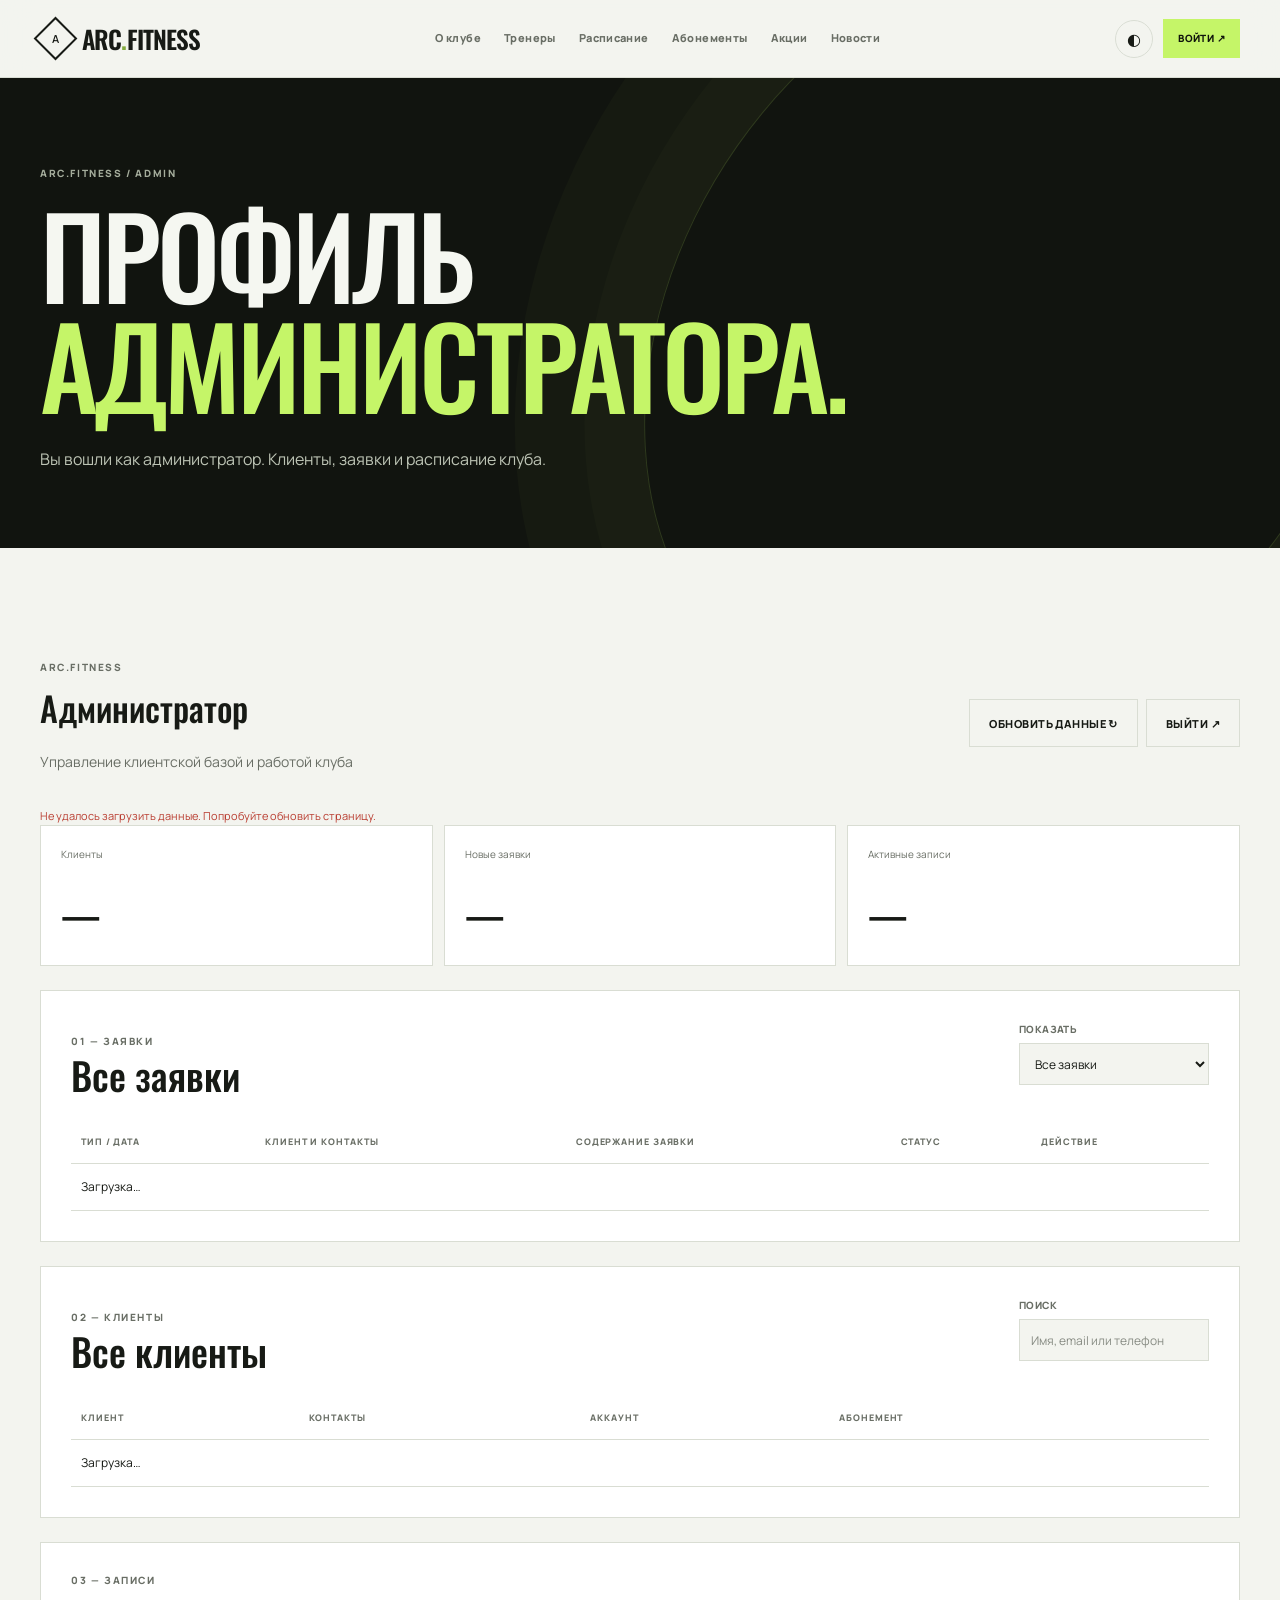
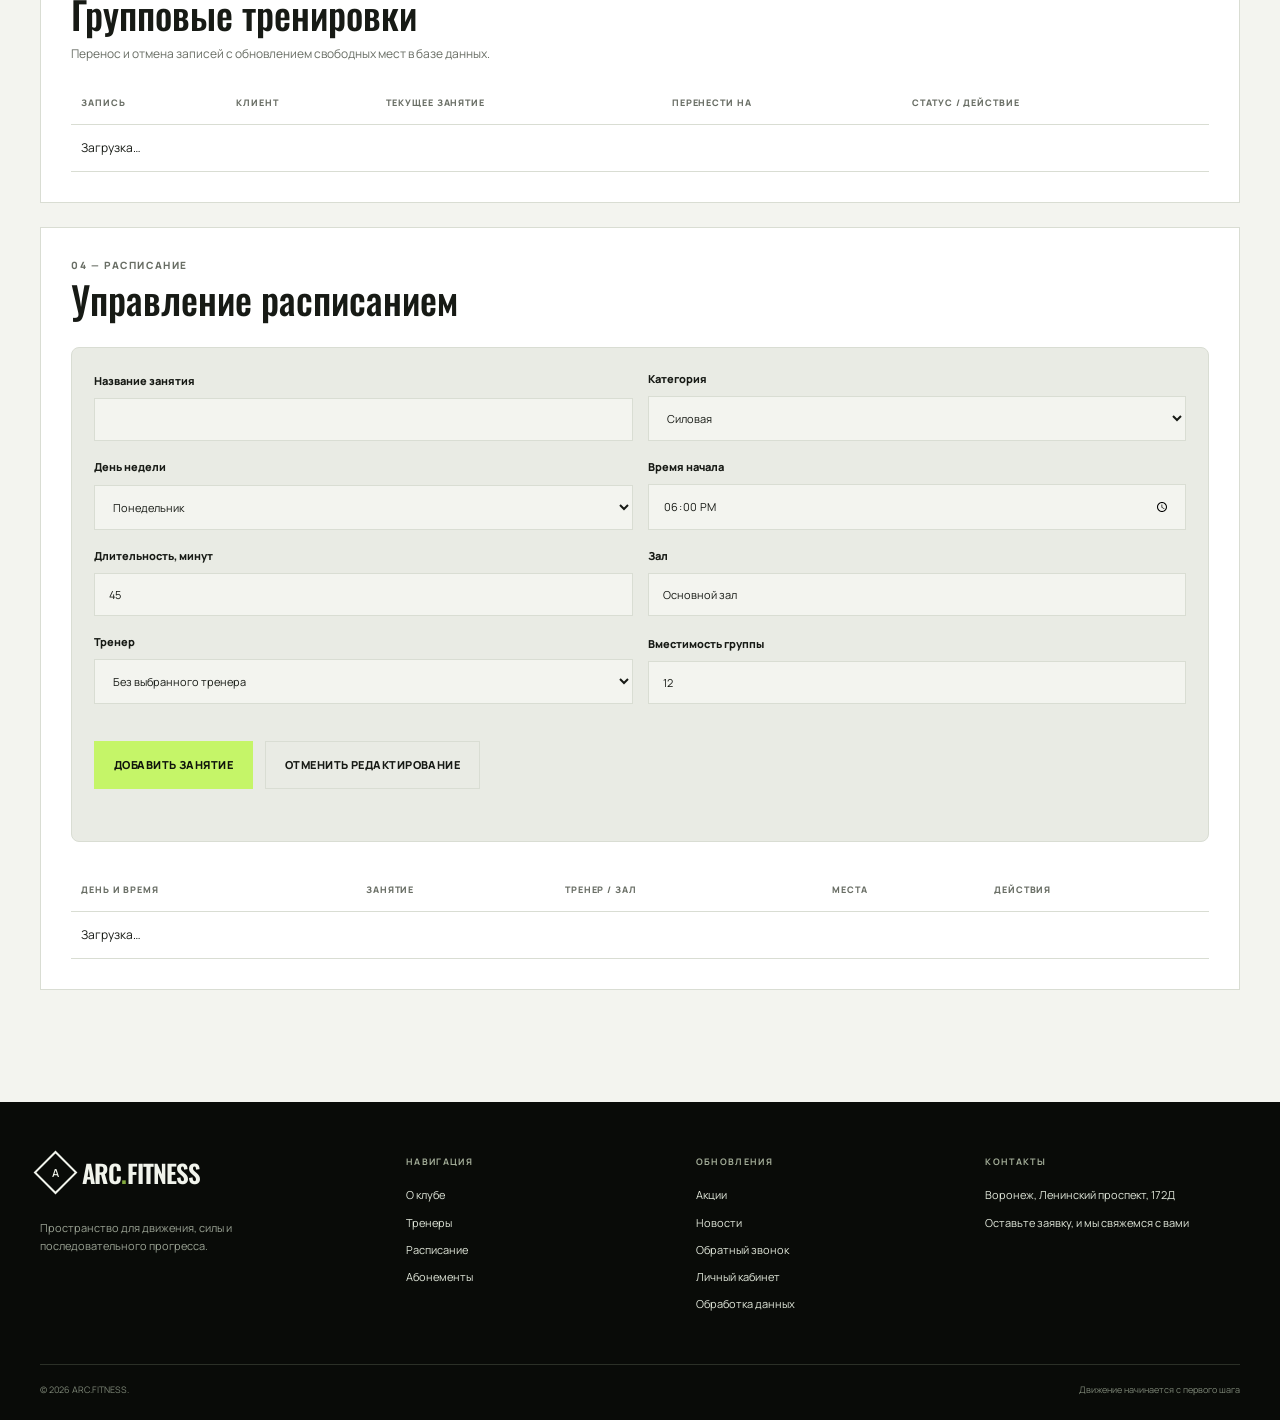
==== pages/admin.html @ 642c5c55 "Initial commit: ARC.FITNESS website with FastAPI and PostgreSQL" ====
<!doctype html>
<html lang="ru">
<head>
  <meta charset="utf-8"><meta name="viewport" content="width=device-width, initial-scale=1">
  <meta name="robots" content="noindex,nofollow">
  <title>Профиль администратора — ARC.FITNESS</title>
  <link href="https://fonts.googleapis.com/css2?family=Manrope:wght@400;500;600;700;800&family=Oswald:wght@400;500;600;700&display=swap" rel="stylesheet">
  <link rel="stylesheet" href="/static/css/style.css"><script src="/static/js/app.js" defer></script>
</head>
<body data-page="admin">
<div id="site-header"></div>
<main>
  <section class="page-hero page-hero-compact"><div class="container">
    <p class="eyebrow">ARC.FITNESS / ADMIN</p><h1 class="page-title">ПРОФИЛЬ<br><span>АДМИНИСТРАТОРА.</span></h1>
    <p class="page-lead">Вы вошли как администратор. Клиенты, заявки и расписание клуба.</p>
  </div></section>
  <section class="section section-pad"><div class="container admin-wrap">
    <div class="admin-toolbar"><div><p class="eyebrow">ARC.FITNESS</p><h2>Администратор</h2><p class="muted">Управление клиентской базой и работой клуба</p></div><div class="admin-toolbar-actions"><button class="button button-outline" data-admin-refresh type="button">Обновить данные ↻</button><button class="button button-outline" data-admin-logout type="button">Выйти ↗</button></div></div>
    <p class="form-status" data-admin-status aria-live="polite"></p>
    <div class="admin-stat-grid admin-stat-grid-three" data-admin-stats>
      <div class="admin-stat"><span>Клиенты</span><strong>—</strong></div><div class="admin-stat"><span>Новые заявки</span><strong>—</strong></div><div class="admin-stat"><span>Активные записи</span><strong>—</strong></div>
    </div>

    <section class="dashboard-panel admin-section" id="admin-requests"><div class="panel-heading"><div><p class="eyebrow">01 — ЗАЯВКИ</p><h2>Все заявки</h2></div>
      <label class="admin-inline-filter">Показать<select data-request-filter><option value="all">Все заявки</option><option value="new">Только новые</option><option value="callback">Обратный звонок</option><option value="membership">Абонементы</option><option value="booking">Записи на тренировки</option></select></label>
    </div>
    <div class="admin-table-wrap"><table class="admin-table admin-table-large"><thead><tr><th>Тип / дата</th><th>Клиент и контакты</th><th>Содержание заявки</th><th>Статус</th><th>Действие</th></tr></thead><tbody data-admin-requests><tr><td colspan="5">Загрузка…</td></tr></tbody></table></div>
    </section>

    <section class="dashboard-panel admin-section" id="admin-clients"><div class="panel-heading"><div><p class="eyebrow">02 — КЛИЕНТЫ</p><h2>Все клиенты</h2></div><label class="admin-inline-filter">Поиск<input data-client-search type="search" placeholder="Имя, email или телефон"></label></div>
      <div class="admin-table-wrap"><table class="admin-table admin-table-large"><thead><tr><th>Клиент</th><th>Контакты</th><th>Аккаунт</th><th>Абонемент</th><th></th></tr></thead><tbody data-admin-clients><tr><td colspan="5">Загрузка…</td></tr></tbody></table></div>
    </section>

    <section class="dashboard-panel admin-section" id="admin-bookings"><div class="panel-heading"><div><p class="eyebrow">03 — ЗАПИСИ</p><h2>Групповые тренировки</h2><p class="muted">Перенос и отмена записей с обновлением свободных мест в базе данных.</p></div></div>
      <div class="admin-table-wrap"><table class="admin-table admin-table-large"><thead><tr><th>Запись</th><th>Клиент</th><th>Текущее занятие</th><th>Перенести на</th><th>Статус / действие</th></tr></thead><tbody data-admin-bookings><tr><td colspan="5">Загрузка…</td></tr></tbody></table></div>
    </section>

    <section class="dashboard-panel admin-section" id="admin-schedule"><div class="panel-heading"><div><p class="eyebrow">04 — РАСПИСАНИЕ</p><h2>Управление расписанием</h2></div></div>
      <form class="admin-class-form" data-admin-class-form>
        <input type="hidden" name="class_id">
        <div class="admin-form-grid">
          <label>Название занятия<input name="title" required minlength="2" maxlength="120"></label>
          <label>Категория<select name="category" required><option value="Силовая">Силовая</option><option value="Функциональная">Функциональная</option><option value="Кардио">Кардио</option><option value="Растяжка">Растяжка</option></select></label>
          <label>День недели<select name="day_of_week" required><option value="0">Понедельник</option><option value="1">Вторник</option><option value="2">Среда</option><option value="3">Четверг</option><option value="4">Пятница</option><option value="5">Суббота</option><option value="6">Воскресенье</option></select></label>
          <label>Время начала<input name="starts_at" type="time" required value="18:00"></label>
          <label>Длительность, минут<input name="duration_minutes" type="number" min="10" max="240" value="45" required></label>
          <label>Зал<input name="room" required maxlength="80" value="Основной зал"></label>
          <label>Тренер<select name="trainer_id" data-class-trainer><option value="">Без выбранного тренера</option></select></label>
          <label>Вместимость группы<input name="capacity" type="number" min="1" max="300" value="12" required></label>
        </div>
        <div class="admin-form-actions"><button class="button button-lime" type="submit" data-class-submit>Добавить занятие</button><button class="button button-outline" type="button" data-class-cancel hidden>Отменить редактирование</button></div>
        <p class="form-status" data-class-form-status aria-live="polite"></p>
      </form>
      <div class="admin-table-wrap top-gap"><table class="admin-table admin-table-large"><thead><tr><th>День и время</th><th>Занятие</th><th>Тренер / зал</th><th>Места</th><th>Действия</th></tr></thead><tbody data-admin-classes><tr><td colspan="5">Загрузка…</td></tr></tbody></table></div>
    </section>
  </div></section>
</main>
<dialog class="client-dialog" data-client-dialog aria-labelledby="client-dialog-title"><div class="client-dialog-head"><div><p class="eyebrow">ARC.FITNESS / CLIENT</p><h2 id="client-dialog-title">Карточка клиента</h2></div><button class="icon-button" type="button" data-close-client aria-label="Закрыть">×</button></div><div data-client-detail class="client-dialog-content"><p>Загружаем информацию…</p></div></dialog>
<div id="site-footer"></div>
</body>
</html>
---- static/css/style.css ----
:root {
  --bg: #f3f4ef;
  --surface: #ffffff;
  --surface-2: #e9ebe4;
  --ink: #171a15;
  --muted: #696e65;
  --line: #d9ddd3;
  --lime: #c5f568;
  --lime-ink: #10140c;
  --dark: #11140f;
  --dark-2: #1b2018;
  --dark-ink: #f5f7f1;
  --danger: #b93d31;
  --success: #2d7744;
  --radius: 4px;
  --font-body: 'Manrope', Arial, sans-serif;
  --font-display: 'Oswald', Impact, sans-serif;
  --header-height: 78px;
  color-scheme: light;
}
:root[data-theme="dark"] {
  --bg: #10120f;
  --surface: #191d17;
  --surface-2: #242a20;
  --ink: #f1f4ec;
  --muted: #abb2a4;
  --line: #343b30;
  --dark: #090b08;
  --dark-2: #151912;
  --dark-ink: #f5f7f1;
  --lime-ink: #11150b;
  color-scheme: dark;
}
* { box-sizing: border-box; }
html { scroll-behavior: smooth; scroll-padding-top: calc(var(--header-height) + 20px); }
body { margin: 0; background: var(--bg); color: var(--ink); font-family: var(--font-body); font-size: 14px; line-height: 1.65; transition: background .2s ease, color .2s ease; }
body, button, input, textarea, select { font-family: var(--font-body); }
button, input, textarea, select { font-size: inherit; }
button, a { -webkit-tap-highlight-color: transparent; }
a { color: inherit; text-decoration: none; }
button { color: inherit; }
img, video { max-width: 100%; display: block; }
button:focus-visible, a:focus-visible, input:focus-visible, textarea:focus-visible, select:focus-visible, summary:focus-visible { outline: 3px solid #81ad31; outline-offset: 3px; }
.container { width: min(1200px, calc(100% - 56px)); margin-inline: auto; }
.section { position: relative; }
.section-pad { padding: 112px 0; }
.top-gap { margin-top: 28px; }
.small { font-size: 12px; line-height: 1.6; }
.muted { color: var(--muted); }
.lead { font-size: clamp(18px, 2vw, 23px); line-height: 1.55; font-weight: 600; letter-spacing: -.035em; }
.eyebrow { display: flex; align-items: center; gap: 10px; margin: 0 0 18px; color: var(--muted); font-size: 10px; font-weight: 800; letter-spacing: .16em; line-height: 1.5; text-transform: uppercase; }
.eyebrow-line { display: inline-block; width: 25px; height: 2px; background: var(--lime); }
.section-title, .page-title { margin: 0; font-family: var(--font-display); font-size: clamp(45px, 7vw, 92px); line-height: .98; font-weight: 500; letter-spacing: -.035em; text-transform: uppercase; }
.section-title span, .page-title span, .hero h1 span, .auth-aside h1 span, .verify-card h1 span { color: #83aa3e; }
.section-heading { display: flex; justify-content: space-between; align-items: end; gap: 28px; margin-bottom: 44px; }
.section-aside { margin: 0 0 8px; color: var(--muted); }
.small-heading { font-size: clamp(34px, 5vw, 56px); }
/* Header / navigation */
.site-header { position: sticky; z-index: 50; top: 0; width: 100%; height: var(--header-height); background: color-mix(in srgb, var(--bg) 93%, transparent); backdrop-filter: blur(16px); border-bottom: 1px solid var(--line); }
.header-inner { display: flex; height: 100%; align-items: center; justify-content: space-between; gap: 26px; }
.brand { display: inline-flex; align-items: center; gap: 11px; min-width: max-content; font-family: var(--font-display); font-size: 25px; letter-spacing: -.035em; font-weight: 600; }
.brand-symbol { display: grid; width: 31px; height: 31px; place-items: center; border: 2px solid currentColor; transform: rotate(45deg); font-family: var(--font-body); font-size: 11px; line-height: 1; }
.brand-symbol span { transform: rotate(-45deg); }
.brand-name > span { color: #83aa3e; }
.site-nav { display: flex; align-items: center; gap: clamp(12px, 1.8vw, 27px); }
.site-nav a { position: relative; padding: 8px 0; color: var(--muted); font-size: 11px; font-weight: 800; letter-spacing: .035em; transition: color .15s ease; }
.site-nav a:hover, .site-nav a.active { color: var(--ink); }
.site-nav a.active::after { position: absolute; bottom: 0; left: 0; width: 100%; height: 2px; background: var(--lime); content: ''; }
.header-actions { display: flex; align-items: center; gap: 10px; }
.theme-toggle, .menu-toggle { display: grid; width: 38px; height: 38px; place-items: center; border: 1px solid var(--line); background: transparent; cursor: pointer; }
.theme-toggle { border-radius: 50%; font-size: 16px; }
.menu-toggle { display: none; }
.header-cta { padding: 11px 15px; background: var(--lime); color: var(--lime-ink); font-size: 10px; font-weight: 800; letter-spacing: .04em; text-transform: uppercase; }
.header-cta:hover, .button-lime:hover { background: #d5ff86; transform: translateY(-1px); }
/* Buttons and links */
.button { display: inline-flex; min-height: 48px; align-items: center; justify-content: center; gap: 16px; padding: 13px 19px; border: 1px solid transparent; border-radius: 0; font-size: 11px; font-weight: 800; letter-spacing: .04em; text-align: center; text-transform: uppercase; cursor: pointer; transition: background .18s ease, border .18s ease, transform .18s ease, color .18s ease; }
.button:disabled { opacity: .5; cursor: not-allowed; transform: none; }
.button span { font-size: 16px; line-height: 1; }
.button-lime { background: var(--lime); color: var(--lime-ink); }
.button-ghost { border-color: rgba(255,255,255,.45); color: #fff; background: transparent; }
.button-ghost:hover { background: rgba(255,255,255,.1); }
.button-outline { background: transparent; border-color: var(--line); color: var(--ink); }
.button-outline:hover { border-color: var(--ink); }
.button-full { width: 100%; }
.text-link { display: inline-flex; align-items: center; gap: 13px; padding-bottom: 5px; border-bottom: 1px solid var(--line); font-size: 11px; font-weight: 800; letter-spacing: .03em; text-transform: uppercase; transition: border-color .2s ease, gap .2s ease; }
.text-link:hover { gap: 19px; border-color: #83aa3e; }
.icon-button { display: grid; width: 44px; height: 44px; place-items: center; border: 1px solid var(--line); background: transparent; cursor: pointer; font-size: 20px; }
.icon-button:hover { background: var(--lime); color: var(--lime-ink); border-color: var(--lime); }
/* Hero */
.hero { position: relative; min-height: min(790px, calc(100vh - var(--header-height))); overflow: hidden; color: #fff; background: #141810; }
.hero-media { position: absolute; inset: 0; background: radial-gradient(ellipse at 72% 30%, rgba(135,164,73,.22), transparent 32%), linear-gradient(114deg, #131711 0%, #252d20 48%, #0c0e0b 100%); }
.hero-media::after { position: absolute; inset: 0; background: linear-gradient(90deg, rgba(11,14,10,.96) 0%, rgba(11,14,10,.78) 46%, rgba(11,14,10,.2) 100%), linear-gradient(0deg, rgba(11,14,10,.6), transparent 36%); content: ''; }
.hero-media::before { position: absolute; top: -15%; right: 9%; width: 56vw; height: 115%; border: 1px solid rgba(197,245,104,.14); border-radius: 48% 52% 55% 45%; transform: rotate(24deg); box-shadow: 0 0 0 55px rgba(197,245,104,.025), 0 0 0 115px rgba(197,245,104,.02); content: ''; }
.hero-video { position: absolute; width: 100%; height: 100%; object-fit: cover; }
.hero-media-placeholder { position: absolute; inset: 0; pointer-events: none; }
.placeholder-dot { display: inline-block; width: 7px; height: 7px; margin-right: 7px; border-radius: 50%; background: var(--lime); }
.hero-content { position: relative; z-index: 2; display: flex; min-height: inherit; flex-direction: column; justify-content: center; padding-top: 60px; padding-bottom: 65px; }
.hero .eyebrow { color: #c9cec2; }
.hero h1 { margin: 8px 0 24px; font-family: var(--font-display); font-size: clamp(66px, 10vw, 140px); line-height: .88; letter-spacing: -.045em; font-weight: 500; }
.hero h1 span { color: var(--lime); }
.hero-copy { max-width: 475px; margin: 0; color: #c6cbbf; font-size: 15px; line-height: 1.75; }
.hero-actions { display: flex; gap: 12px; flex-wrap: wrap; margin-top: 32px; }
.hero-bottomline { display: flex; align-items: center; gap: 30px; margin-top: 74px; color: #a5ab9c; font-size: 9px; letter-spacing: .12em; font-weight: 700; }
.hero-bottomline > span:nth-child(2) { margin-left: auto; }
.scroll-cue { display: grid; width: 35px; height: 35px; place-items: center; border: 1px solid rgba(255,255,255,.3); border-radius: 50%; color: white; font-size: 18px; }
.hero-side-label { position: absolute; right: 26px; top: 50%; z-index: 2; color: rgba(255,255,255,.4); font-size: 9px; letter-spacing: .23em; writing-mode: vertical-rl; }
/* Stat strip and general sections */
.stat-strip { background: var(--lime); color: #151911; }
.stat-grid { display: grid; grid-template-columns: repeat(4, 1fr); align-items: center; min-height: 116px; }
.stat-grid > div { padding: 17px 26px; border-right: 1px solid rgba(20,25,15,.2); }
.stat-grid > div:first-child { padding-left: 0; }
.stat-grid > div:last-child { border-right: 0; }
.stat-grid strong { display: block; font-family: var(--font-display); font-size: 35px; line-height: 1.1; font-weight: 500; }
.stat-grid span { font-size: 9px; font-weight: 800; letter-spacing: .12em; }
.stat-note { color: #36432a; font-size: 10px; line-height: 1.6; }
.intro-grid { display: grid; grid-template-columns: 1fr .75fr; gap: 14%; align-items: start; }
.intro-copy { padding-top: 24px; }
.intro-copy .lead { margin: 0 0 20px; max-width: 530px; }
.intro-copy .muted { max-width: 490px; margin-bottom: 30px; }
.gallery-section { overflow: hidden; padding: 18px 0 110px; }
.slider-controls { display: flex; gap: 8px; }
.gallery-track { display: grid; grid-template-columns: 1.45fr 1fr 1fr; gap: 15px; overflow: hidden; }
.gallery-card { min-width: 0; }
.photo-placeholder, .image-slot { position: relative; display: flex; min-height: 240px; flex-direction: column; justify-content: space-between; overflow: hidden; padding: 20px; color: rgba(255,255,255,.76); background: linear-gradient(135deg, #515b45, #1a2017 68%); }
.photo-placeholder::before, .image-slot::before, .portrait-placeholder::before, .page-hero-slot::before { position: absolute; inset: 0; background: linear-gradient(135deg, transparent 0 35%, rgba(197,245,104,.12) 35.2% 35.5%, transparent 35.8%), repeating-linear-gradient(135deg, transparent 0 38px, rgba(255,255,255,.04) 39px 40px); content: ''; pointer-events: none; }
.photo-placeholder > *, .image-slot > *, .portrait-placeholder > *, .page-hero-slot > * { position: relative; z-index: 1; }
.photo-placeholder span, .image-slot span, .portrait-placeholder span { font-size: 9px; letter-spacing: .16em; font-weight: 800; }
.photo-placeholder b { margin-top: auto; font-family: var(--font-display); font-size: clamp(26px, 3vw, 42px); font-weight: 500; line-height: 1; }
.photo-placeholder small { margin-top: 8px; font-size: 10px; opacity: .7; }
.photo-placeholder-2 { background: linear-gradient(145deg, #6a6e60, #30382b 72%); }
.photo-placeholder-3 { background: linear-gradient(145deg, #626c58, #20251d 72%); }
.gallery-card-large .photo-placeholder { min-height: 450px; }
.gallery-card:not(.gallery-card-large) .photo-placeholder { min-height: 450px; }
/* Directions / cards */
.direction-grid { display: grid; grid-template-columns: repeat(3, 1fr); gap: 16px; }
.direction-card { position: relative; display: flex; flex-direction: column; padding: 19px; border: 1px solid var(--line); background: var(--surface); transition: transform .2s ease, border-color .2s ease; }
.direction-card:hover { transform: translateY(-5px); border-color: #83aa3e; }
.direction-number { margin-bottom: 19px; color: var(--muted); font-size: 9px; letter-spacing: .14em; font-weight: 800; }
.direction-image { min-height: 220px; margin: 0 -1px 24px; }
.image-slot { min-height: 170px; align-items: start; justify-content: start; }
.image-slot-alt { background: linear-gradient(135deg, #52574e, #343a30 67%, #151912); }
.image-slot-third { background: linear-gradient(135deg, #58685a, #252e24 72%); }
.direction-card h3 { margin: 0 0 10px; font-family: var(--font-display); font-size: 27px; line-height: 1.2; font-weight: 500; }
.direction-card p { max-width: 90%; margin: 0; color: var(--muted); font-size: 12px; line-height: 1.75; }
.round-arrow { display: grid; width: 37px; height: 37px; place-items: center; margin-top: 20px; margin-left: auto; border-radius: 50%; background: var(--surface-2); font-size: 17px; }
/* Schedule preview */
.schedule-preview-section { padding: 104px 0; background: var(--dark); color: var(--dark-ink); }
.schedule-preview-section .eyebrow, .dark-panel-section .eyebrow { color: #a6ad9c; }
.schedule-preview-section .section-title, .dark-panel-section .section-title { color: #f3f6ed; }
.schedule-preview-section .section-title span, .dark-panel-section .section-title span { color: var(--lime); }
.preview-schedule { display: grid; grid-template-columns: repeat(3, 1fr); gap: 12px; }
.preview-slot { display: grid; grid-template-columns: 65px 1fr auto; align-items: center; gap: 16px; min-width: 0; padding: 20px; border: 1px solid #353c30; background: #1a1e17; }
.preview-time { font-family: var(--font-display); font-size: 26px; color: var(--lime); }
.preview-slot h3 { margin: 0; font-size: 13px; }
.preview-slot p { margin: 4px 0 0; color: #aab1a3; font-size: 10px; }
.preview-slot .mini-arrow { color: var(--lime); font-size: 20px; }
.loading-line, .empty-state { padding: 24px; color: var(--muted); border: 1px dashed var(--line); font-size: 12px; }
.schedule-preview-section .loading-line { color: #aab1a3; border-color: #353c30; }
/* Coach previews */
.coach-preview-grid { display: grid; grid-template-columns: repeat(3, 1fr); gap: 17px; }
.coach-preview .portrait-placeholder { min-height: 360px; margin-bottom: 20px; }
.portrait-placeholder { position: relative; display: flex; min-height: 300px; align-items: end; justify-content: start; overflow: hidden; padding: 17px; color: rgba(255,255,255,.7); background: linear-gradient(160deg, #646b5a, #2d3528 67%, #1b2018); }
.portrait-placeholder::after { position: absolute; bottom: -30%; left: 20%; width: 60%; height: 85%; border: 1px solid rgba(197,245,104,.14); border-radius: 45% 45% 0 0; background: linear-gradient(180deg, rgba(255,255,255,.08), rgba(0,0,0,.35)); content: ''; }
.portrait-two { background: linear-gradient(145deg, #757263, #444a3a 62%, #20261e); }
.portrait-three { background: linear-gradient(145deg, #747f69, #303a2c 62%, #1a2018); }
.coach-preview .eyebrow { margin-bottom: 8px; font-size: 9px; }
.coach-preview h3 { margin: 0; font-family: var(--font-display); font-size: 28px; line-height: 1.2; font-weight: 500; }
/* Offer / contact */
.offer-band { padding: 70px 0; background: var(--lime); color: #182012; }
.offer-band-inner, .callout-inner { display: flex; align-items: center; justify-content: space-between; gap: 30px; }
.offer-band .eyebrow { color: #435136; }
.offer-band .section-title, .callout-section .section-title { font-size: clamp(42px, 6vw, 70px); }
.offer-band .section-title span { color: #536d2d; }
.offer-band .muted { max-width: 530px; color: #4a5840; }
.offer-band .button-lime { background: #11150d; color: #f5f7f1; }
.offer-band .button-lime:hover { background: #2a3420; }
.news-preview-grid { display: grid; grid-template-columns: repeat(3, 1fr); gap: 16px; }
.news-preview-card { border: 1px solid var(--line); background: var(--surface); }
.news-preview-card .news-card-visual { min-height: 180px; }
.news-card-visual { position: relative; display: flex; min-height: 245px; align-items: end; overflow: hidden; padding: 19px; background: linear-gradient(140deg, #626b54, #283024 68%, #151912); }
.news-card-visual::before { position: absolute; inset: 0; background: repeating-linear-gradient(130deg, transparent 0 45px, rgba(255,255,255,.045) 46px 47px); content: ''; }
.news-card-visual > * { position: relative; }
.news-card-visual .news-index { font-family: var(--font-display); font-size: 43px; color: var(--lime); }
.news-card-content { padding: 21px; }
.news-card-content .eyebrow { margin-bottom: 9px; }
.news-card-content h3 { margin: 0 0 11px; font-family: var(--font-display); font-size: 25px; line-height: 1.2; font-weight: 500; }
.news-card-content p { min-height: 60px; color: var(--muted); font-size: 12px; }
.news-card-content button { border: 0; border-bottom: 1px solid var(--line); padding: 7px 0; background: none; font-size: 10px; font-weight: 800; text-transform: uppercase; cursor: pointer; }
.contact-section { padding: 100px 0; background: var(--dark); color: var(--dark-ink); }
.contact-section .eyebrow { color: #a5ad9c; }
.contact-section .section-title span { color: var(--lime); }
.contact-section .muted { color: #abb2a4; }
.contact-grid { display: grid; grid-template-columns: .83fr 1fr; gap: 12%; align-items: center; }
.contact-facts { display: grid; grid-template-columns: 1fr 1fr; gap: 18px; margin-top: 34px; }
.contact-facts p { display: flex; flex-direction: column; gap: 3px; margin: 0; font-size: 12px; }
.contact-facts span { color: #9aa493; font-size: 9px; font-weight: 800; letter-spacing: .14em; }
.map-placeholder { position: relative; display: block; min-height: 395px; overflow: hidden; border: 1px solid #3a4234; background: #1c231a; }
.map-embed { display: block; width: 100%; height: 100%; min-height: 395px; border: 0; }
.map-grid-pattern { position: absolute; inset: 0; opacity: .35; background-image: linear-gradient(35deg, transparent 45%, #4b5a40 46%, transparent 47%), linear-gradient(115deg, transparent 45%, #4b5a40 46%, transparent 47%), linear-gradient(rgba(197,245,104,.12) 1px, transparent 1px), linear-gradient(90deg, rgba(197,245,104,.12) 1px, transparent 1px); background-size: 120px 90px, 130px 100px, 35px 35px, 35px 35px; }
.map-pin { z-index: 1; display: grid; width: 50px; height: 50px; place-items: center; margin-bottom: 17px; border-radius: 50%; background: var(--lime); color: #13180f; font-size: 30px; }
.map-placeholder strong, .map-placeholder p, .map-placeholder span { position: relative; z-index: 1; }
.map-placeholder strong { font-family: var(--font-display); font-size: 22px; font-weight: 500; }
.map-placeholder p, .map-placeholder span { color: #b0b9a6; font-size: 11px; }
/* FAQ */
.faq-grid { display: grid; grid-template-columns: .65fr 1fr; gap: 13%; }
.faq-list details { border-bottom: 1px solid var(--line); }
.faq-list summary { display: flex; justify-content: space-between; gap: 18px; padding: 21px 0; list-style: none; font-size: 14px; font-weight: 800; cursor: pointer; }
.faq-list summary::-webkit-details-marker { display: none; }
.faq-list summary span { color: #83aa3e; font-size: 21px; font-weight: 500; }
.faq-list details p { max-width: 600px; margin: -3px 0 22px; color: var(--muted); font-size: 12px; }
.callback-section { padding: 105px 0; background: var(--surface-2); }
.callback-grid { display: grid; grid-template-columns: .8fr .9fr; gap: 12%; align-items: start; }
.callback-grid .muted { max-width: 430px; }
.form-panel { padding: 30px; border: 1px solid var(--line); background: var(--surface); }
label { display: flex; flex-direction: column; gap: 8px; margin-bottom: 17px; font-size: 11px; font-weight: 800; }
input, textarea, select { width: 100%; border: 1px solid var(--line); border-radius: 0; padding: 13px 14px; color: var(--ink); background: var(--bg); outline: none; transition: border-color .15s ease, background .15s ease; }
input:focus, textarea:focus, select:focus { border-color: #83aa3e; }
input:disabled { opacity: .7; cursor: not-allowed; }
textarea { resize: vertical; min-height: 86px; }
::placeholder { color: color-mix(in srgb, var(--muted) 78%, transparent); }
.optional-label { color: var(--muted); font-size: 9px; font-weight: 500; }
.form-status { min-height: 18px; margin: 12px 0 0; color: var(--muted); font-size: 11px; }
.form-status.success { color: var(--success); }
.form-status.error { color: var(--danger); }
.fine-print { color: var(--muted); font-size: 10px; line-height: 1.65; }
/* Footer */
.site-footer { padding: 50px 0 22px; background: #090b08; color: #f1f4ec; }
.footer-top { display: grid; grid-template-columns: 1.3fr 1fr 1fr 1fr; gap: 35px; padding-bottom: 42px; }
.footer-brand .brand { margin-bottom: 15px; }
.footer-brand p { max-width: 240px; color: #9ba394; font-size: 11px; }
.footer-col h3 { margin: 3px 0 17px; color: #a3ad98; font-size: 9px; letter-spacing: .15em; text-transform: uppercase; }
.footer-col a, .footer-col p { display: block; margin: 9px 0; color: #e1e7da; font-size: 11px; }
.footer-bottom { display: flex; justify-content: space-between; gap: 20px; padding-top: 18px; border-top: 1px solid #2b3027; color: #7e8777; font-size: 9px; }
/* Inner pages */
.page-hero { position: relative; overflow: hidden; padding: 100px 0 70px; background: var(--dark); color: var(--dark-ink); }
.page-hero::after { position: absolute; top: -35%; right: -5%; width: 52%; height: 180%; border: 1px solid rgba(197,245,104,.16); border-radius: 50%; transform: rotate(35deg); box-shadow: 0 0 0 60px rgba(197,245,104,.02), 0 0 0 130px rgba(197,245,104,.025); content: ''; pointer-events: none; }
.page-hero .container { position: relative; z-index: 1; }
.page-hero .eyebrow { color: #a5ad9c; }
.page-title { font-size: clamp(56px, 9vw, 112px); }
.page-title span { color: var(--lime); }
.page-lead { max-width: 630px; margin: 27px 0 0; color: #bdc4b5; font-size: 16px; line-height: 1.7; }
.page-hero-compact { padding: 88px 0 75px; }
.page-hero-slot { position: relative; display: flex; min-height: 400px; align-items: end; padding: 25px; margin-top: 55px; overflow: hidden; color: rgba(255,255,255,.72); background: linear-gradient(125deg, #526047, #1a2017 68%, #11140f); font-size: 10px; font-weight: 800; letter-spacing: .15em; }
.split-copy { display: grid; grid-template-columns: .75fr 1fr; gap: 12%; }
.split-copy .lead { margin-top: 0; }
.dark-panel-section { padding: 100px 0; background: var(--dark); color: var(--dark-ink); }
.service-grid { display: grid; grid-template-columns: repeat(3, 1fr); gap: 15px; }
.service-card { position: relative; padding: 17px; border: 1px solid #343b30; background: #171b14; }
.card-index { display: block; margin-bottom: 15px; color: var(--lime); font-family: var(--font-display); font-size: 25px; }
.service-photo { min-height: 230px; margin-bottom: 20px; }
.service-card h3 { margin: 0 0 9px; font-family: var(--font-display); font-size: 27px; font-weight: 500; }
.service-card p { margin: 0; color: #aab1a3; font-size: 12px; }
.principle-grid { display: grid; grid-template-columns: repeat(4, 1fr); gap: 13px; }
.principle-grid > div { min-height: 225px; padding: 22px; border: 1px solid var(--line); }
.principle-grid strong { color: #83aa3e; font-size: 9px; letter-spacing: .1em; }
.principle-grid h3 { margin: 38px 0 9px; font-family: var(--font-display); font-size: 25px; font-weight: 500; line-height: 1.18; }
.principle-grid p { margin: 0; color: var(--muted); font-size: 11px; }
.callout-section { padding: 75px 0; background: var(--lime); color: #182012; }
.callout-section .eyebrow { color: #52633f; }
.callout-section .section-title span { color: #536d2d; }
.callout-section .button-lime { background: #11150d; color: white; }
/* Trainer page */
.trainer-grid { display: grid; grid-template-columns: repeat(3, 1fr); gap: 17px; }
.trainer-card { padding-bottom: 20px; }
.trainer-photo { min-height: 390px; margin-bottom: 22px; }
.trainer-meta { display: flex; flex-wrap: wrap; justify-content: space-between; gap: 10px; align-items: center; }
.trainer-meta .eyebrow { margin: 0; font-size: 9px; }
.experience { color: var(--muted); font-size: 9px; font-weight: 800; letter-spacing: .08em; }
.trainer-card h2 { margin: 10px 0 5px; font-family: var(--font-display); font-size: 31px; font-weight: 500; line-height: 1.15; }
.trainer-card p { min-height: 62px; font-size: 12px; }
.trainer-card .text-link { margin-top: 5px; }
/* Schedule */
.schedule-toolbar { display: flex; justify-content: space-between; align-items: end; gap: 25px; margin-bottom: 35px; }
.schedule-filters, .category-filters { display: flex; flex-wrap: wrap; gap: 7px; }
.category-filters { margin-bottom: 25px; }
.filter-chip { min-height: 39px; padding: 10px 14px; border: 1px solid var(--line); background: transparent; color: var(--muted); font-size: 10px; font-weight: 800; cursor: pointer; transition: background .15s ease, color .15s ease, border .15s ease; }
.filter-chip:hover { border-color: var(--ink); color: var(--ink); }
.filter-chip.active { border-color: var(--lime); background: var(--lime); color: #13170d; }
.schedule-list { display: grid; gap: 10px; }
.schedule-item { display: grid; grid-template-columns: 95px 1.1fr .85fr 130px 170px; gap: 20px; align-items: center; padding: 21px 24px; border: 1px solid var(--line); background: var(--surface); }
.schedule-item .schedule-time { font-family: var(--font-display); font-size: 30px; line-height: 1; }
.schedule-item h3 { margin: 0 0 4px; font-family: var(--font-display); font-size: 24px; line-height: 1.2; font-weight: 500; }
.schedule-item p { margin: 0; color: var(--muted); font-size: 11px; }
.category-tag { display: inline-flex; width: fit-content; padding: 6px 8px; background: var(--surface-2); color: var(--ink); font-size: 9px; font-weight: 800; }
.category-tag[data-category="Силовая"] { background: #e6f2cf; color: #30451b; }
.category-tag[data-category="Кардио"] { background: #f6e8c9; color: #684516; }
.category-tag[data-category="Персональная"] { background: #d7e9f2; color: #21475e; }
.schedule-capacity { font-size: 10px; color: var(--muted); }
.schedule-item .button { min-height: 42px; padding: 10px; font-size: 9px; }
.schedule-item .button:disabled { color: var(--muted); background: var(--surface-2); border-color: var(--line); }
/* Memberships */
.membership-grid { display: grid; grid-template-columns: repeat(3, 1fr); gap: 15px; align-items: stretch; }
.membership-card { position: relative; display: flex; flex-direction: column; min-width: 0; padding: 30px; border: 1px solid var(--line); background: var(--surface); }
.membership-featured { border: 2px solid #83aa3e; transform: translateY(-8px); }
.plan-badge { position: absolute; top: 0; right: 0; padding: 7px 12px; background: var(--lime); color: #13170d; font-size: 8px; font-weight: 900; letter-spacing: .1em; }
.plan-mark { color: #83aa3e; font-size: 9px; font-weight: 800; letter-spacing: .15em; }
.membership-card h2 { margin: 20px 0 4px; font-family: var(--font-display); font-size: 39px; font-weight: 500; }
.membership-card > .muted { margin: 0; font-size: 11px; }
.plan-price { margin: 26px 0; font-family: var(--font-display); font-size: 50px; line-height: 1; }
.plan-price small { display: block; margin-top: 9px; color: var(--muted); font-family: var(--font-body); font-size: 10px; font-weight: 700; }
.membership-card ul { display: grid; gap: 13px; min-height: 145px; padding: 0; margin: 0 0 25px; list-style: none; }
.membership-card li { position: relative; padding-left: 21px; color: var(--muted); font-size: 11px; }
.membership-card li::before { position: absolute; left: 0; top: 0; color: #83aa3e; content: '✓'; font-weight: 900; }
.membership-status { text-align: center; }
/* Promotions */
.promotion-grid { display: grid; grid-template-columns: 1fr 1fr; gap: 18px; }
.promotion-card { display: grid; grid-template-columns: .82fr 1fr; min-width: 0; border: 1px solid var(--line); background: var(--surface); }
.promo-visual { position: relative; display: flex; min-height: 380px; align-items: center; justify-content: center; overflow: hidden; background: linear-gradient(145deg, #626d55, #293324 72%, #13170f); }
.promo-visual::before { position: absolute; left: -12%; top: -15%; width: 120%; height: 125%; border: 1px solid rgba(197,245,104,.25); border-radius: 45%; transform: rotate(35deg); box-shadow: 0 0 0 30px rgba(197,245,104,.025), 0 0 0 75px rgba(197,245,104,.035); content: ''; }
.promo-visual-two { background: linear-gradient(145deg, #716e5d, #373c2d 72%, #151a12); }
.promo-discount { position: relative; z-index: 1; color: var(--lime); font-family: var(--font-display); font-size: clamp(50px, 7vw, 85px); line-height: 1; }
.promo-side { position: absolute; right: 10px; bottom: 15px; color: rgba(255,255,255,.48); font-size: 8px; letter-spacing: .15em; writing-mode: vertical-rl; }
.promo-content { display: flex; flex-direction: column; align-items: start; padding: 26px; }
.promo-content .eyebrow { margin-bottom: 7px; }
.promo-content h2 { margin: 0 0 10px; font-family: var(--font-display); font-size: 35px; line-height: 1.15; font-weight: 500; }
.promo-content > p:not(.eyebrow) { color: var(--muted); font-size: 11px; }
.countdown { display: grid; grid-template-columns: repeat(4, 1fr); width: 100%; gap: 5px; margin: auto 0 20px; padding: 12px 0; }
.countdown > span { display: flex; flex-direction: column; align-items: start; }
.countdown b { font-family: var(--font-display); font-size: 27px; font-weight: 500; line-height: 1.2; }
.countdown small { color: var(--muted); font-size: 8px; }
/* News / modal */
.news-grid { display: grid; grid-template-columns: repeat(3, 1fr); gap: 17px; }
.news-card { overflow: hidden; border: 1px solid var(--line); background: var(--surface); }
.news-card-visual { min-height: 230px; }
.news-card-visual[data-image] { background-size: cover; background-position: center; }
.news-modal { position: fixed; width: min(640px, calc(100% - 28px)); max-width: none; max-height: calc(100% - 40px); padding: 0; border: 1px solid var(--line); background: var(--surface); color: var(--ink); box-shadow: 0 25px 100px rgba(0,0,0,.4); }
.news-modal::backdrop { background: rgba(4,6,3,.72); backdrop-filter: blur(5px); }
.news-modal .modal-image { min-height: 245px; }
.modal-close { position: absolute; top: 12px; right: 12px; z-index: 5; display: grid; width: 38px; height: 38px; place-items: center; border: 0; background: var(--lime); color: #11150d; font-size: 27px; cursor: pointer; }
.modal-body { padding: 26px; }
.modal-body h2 { margin: 0 0 14px; font-family: var(--font-display); font-size: 37px; line-height: 1.1; font-weight: 500; }
.modal-body > p:last-child { color: var(--muted); font-size: 13px; white-space: pre-line; }
/* Auth */
.auth-page { display: grid; grid-template-columns: 1fr 1fr; min-height: 700px; }
.auth-aside { position: relative; display: flex; flex-direction: column; align-items: start; padding: 65px max(45px, calc((100vw - 1200px)/2)); overflow: hidden; background: var(--dark); color: var(--dark-ink); }
.auth-brand { margin-bottom: 55px; font-family: var(--font-display); font-size: 31px; font-weight: 600; letter-spacing: -.04em; }
.auth-brand span { color: var(--lime); }
.auth-aside .eyebrow { color: #a8b09e; }
.auth-aside h1 { margin: 0 0 20px; font-family: var(--font-display); font-size: clamp(53px, 6.1vw, 84px); line-height: .95; font-weight: 500; }
.auth-aside h1 span { color: var(--lime); }
.auth-aside > p:not(.eyebrow) { max-width: 390px; color: #b5beaa; font-size: 13px; }
.auth-image-slot { display: flex; width: 100%; min-height: 200px; align-items: end; padding: 18px; margin-top: auto; color: rgba(255,255,255,.6); background: linear-gradient(145deg, #505d44, #222b1f); font-size: 9px; font-weight: 800; letter-spacing: .13em; }
.auth-image-two { background: linear-gradient(145deg, #626657, #2e3727); }
.auth-form-wrap { display: flex; justify-content: center; align-items: center; padding: 60px clamp(28px, 6vw, 90px); }
.auth-form { width: 100%; max-width: 440px; }
.auth-form h2 { margin: 0 0 8px; font-family: var(--font-display); font-size: 44px; font-weight: 500; line-height: 1.1; }
.auth-form > .muted { margin: 0 0 30px; font-size: 12px; }
.auth-switch { margin: 20px 0 8px; color: var(--muted); font-size: 11px; }
.auth-switch a { color: var(--ink); font-weight: 800; border-bottom: 1px solid #83aa3e; }
.verify-page { display: grid; min-height: 620px; place-items: center; padding: 70px 24px; }
.verify-card { width: min(520px, 100%); padding: 42px; border: 1px solid var(--line); background: var(--surface); }
.verify-symbol { display: grid; width: 50px; height: 50px; place-items: center; margin-bottom: 25px; border-radius: 50%; background: var(--lime); color: #10140c; font-size: 25px; }
.verify-card h1 { margin: 0; font-family: var(--font-display); font-size: 57px; line-height: .98; font-weight: 500; }
.verify-card h1 span { color: #83aa3e; }
.verify-card > .muted { font-size: 12px; margin: 20px 0 25px; }
/* Account dashboard */
.dashboard-layout { display: grid; grid-template-columns: 245px 1fr; gap: 22px; align-items: start; }
.dashboard-side { padding: 20px; border: 1px solid var(--line); background: var(--surface); }
.profile-mini { display: flex; flex-direction: column; align-items: center; padding-bottom: 24px; border-bottom: 1px solid var(--line); text-align: center; }
.profile-avatar { display: grid; width: 65px; height: 65px; place-items: center; margin-bottom: 13px; border-radius: 50%; background: var(--lime); color: #10140c; font-family: var(--font-display); font-size: 25px; }
.profile-mini strong { font-size: 12px; }
.profile-mini span { max-width: 100%; overflow-wrap: anywhere; color: var(--muted); font-size: 10px; }
.dashboard-nav { display: block; width: 100%; padding: 14px 0; border: 0; border-bottom: 1px solid var(--line); background: transparent; color: var(--muted); text-align: left; font-size: 11px; font-weight: 800; cursor: pointer; }
.dashboard-nav.active, .dashboard-nav:hover { color: var(--ink); }
.dashboard-logout { color: var(--danger); }
.dashboard-main { display: grid; gap: 18px; min-width: 0; }
.dashboard-panel { min-width: 0; padding: 28px; border: 1px solid var(--line); background: var(--surface); }
.panel-heading { display: flex; align-items: center; justify-content: space-between; gap: 20px; margin-bottom: 27px; }
.panel-heading .eyebrow { margin-bottom: 5px; }
.panel-heading h2 { margin: 0; font-family: var(--font-display); font-size: 32px; line-height: 1.15; font-weight: 500; }
.status-pill { padding: 6px 9px; background: var(--surface-2); font-size: 8px; font-weight: 900; letter-spacing: .08em; }
.form-two-col { display: grid; grid-template-columns: 1fr 1fr; gap: 0 15px; }
.form-divider { height: 1px; margin: 12px 0 24px; background: var(--line); }
.profile-form .button { margin-top: 4px; }
.booking-list { display: grid; gap: 9px; }
.booking-row { display: grid; grid-template-columns: 1fr auto auto; gap: 14px; align-items: center; padding: 15px; border: 1px solid var(--line); }
.booking-row h3 { margin: 0; font-size: 12px; }
.booking-row p { margin: 4px 0 0; color: var(--muted); font-size: 10px; }
.booking-code { color: #83aa3e; font-family: var(--font-display); font-size: 20px; }
.booking-row .button { min-height: 34px; padding: 7px 10px; font-size: 8px; }
.bju-form { margin-top: 20px; }
.bju-results { display: grid; grid-template-columns: repeat(4, 1fr); gap: 8px; margin: 22px 0; }
.bju-result { padding: 14px; background: var(--surface-2); }
.bju-result span { display: block; color: var(--muted); font-size: 9px; }
.bju-result strong { display: block; font-family: var(--font-display); font-size: 25px; font-weight: 500; }
.bju-result small { color: var(--muted); font-size: 9px; }
/* Admin */
.admin-wrap { min-width: 0; }
.admin-toolbar { display: flex; justify-content: space-between; align-items: center; gap: 20px; margin-bottom: 20px; }
.admin-toolbar h2 { margin: 0; font-family: var(--font-display); font-size: 34px; font-weight: 500; }
.admin-toolbar .eyebrow { margin-bottom: 5px; }
.admin-stat-grid { display: grid; grid-template-columns: repeat(4, 1fr); gap: 11px; margin-bottom: 20px; }
.admin-stat { padding: 20px; border: 1px solid var(--line); background: var(--surface); }
.admin-stat span { display: block; min-height: 36px; color: var(--muted); font-size: 10px; }
.admin-stat strong { display: block; font-family: var(--font-display); font-size: 38px; font-weight: 500; }
.admin-panels { display: grid; gap: 18px; }
.admin-table-wrap { width: 100%; overflow: auto; }
.admin-table { width: 100%; border-collapse: collapse; text-align: left; font-size: 10px; }
.admin-table th { color: var(--muted); font-size: 8px; font-weight: 900; letter-spacing: .1em; text-transform: uppercase; }
.admin-table th, .admin-table td { padding: 12px 10px; border-bottom: 1px solid var(--line); vertical-align: top; }
.admin-table td { max-width: 260px; overflow-wrap: anywhere; }
.admin-table button { padding: 6px 8px; border: 1px solid var(--line); background: transparent; font-size: 9px; cursor: pointer; }
.admin-table button:hover { background: var(--lime); color: #11150d; }
.admin-form-grid { display: grid; grid-template-columns: repeat(2, 1fr); gap: 0 15px; align-items: end; }
.admin-form-grid .form-span-all { grid-column: 1 / -1; }
.admin-form-grid .button { justify-self: start; margin-bottom: 17px; }
.admin-news-list { display: grid; grid-template-columns: repeat(2, 1fr); gap: 10px; margin-top: 25px; }
.admin-news-row { display: flex; justify-content: space-between; gap: 15px; align-items: start; padding: 12px; border: 1px solid var(--line); }
.admin-news-row strong { font-size: 11px; }
.admin-news-row button { flex-shrink: 0; padding: 7px 9px; border: 1px solid var(--line); background: transparent; font-size: 9px; cursor: pointer; }
/* Responsiveness */
@media (max-width: 1080px) {
  .site-nav { gap: 12px; }
  .site-nav a { font-size: 9px; }
  .header-cta { padding: 10px; font-size: 9px; }
  .preview-schedule { grid-template-columns: repeat(2, 1fr); }
  .contact-grid { gap: 7%; }
  .schedule-item { grid-template-columns: 70px 1fr .8fr 110px 145px; gap: 13px; padding: 18px; }
  .schedule-item h3 { font-size: 21px; }
  .promotion-card { grid-template-columns: .7fr 1fr; }
  .promo-content { padding: 20px; }
}
@media (max-width: 850px) {
  :root { --header-height: 68px; }
  .container { width: min(100% - 36px, 700px); }
  .menu-toggle { display: grid; font-size: 21px; }
  .header-cta { display: none; }
  .site-nav { position: absolute; top: calc(var(--header-height) - 1px); left: 0; right: 0; display: none; flex-direction: column; align-items: stretch; gap: 0; padding: 12px 20px 20px; border-bottom: 1px solid var(--line); background: var(--bg); box-shadow: 0 18px 30px rgba(0,0,0,.08); }
  .site-nav.open { display: flex; }
  .site-nav a { padding: 13px 5px; border-bottom: 1px solid var(--line); font-size: 11px; }
  .site-nav a.active::after { display: none; }
  .section-pad { padding: 80px 0; }
  .hero { min-height: 720px; }
  .hero h1 { font-size: clamp(60px, 13vw, 100px); }
  .hero-side-label { display: none; }
  .hero-media-placeholder { right: -3%; }
  .stat-grid { grid-template-columns: repeat(2, 1fr); padding: 12px 0; }
  .stat-grid > div { padding: 15px; border-bottom: 1px solid rgba(20,25,15,.2); }
  .stat-grid > div:first-child { padding-left: 15px; }
  .stat-grid > div:nth-child(2) { border-right: 0; }
  .stat-grid > div:nth-child(3), .stat-grid > div:nth-child(4) { border-bottom: 0; }
  .intro-grid, .contact-grid, .callback-grid, .faq-grid, .split-copy { grid-template-columns: 1fr; gap: 28px; }
  .intro-copy { padding-top: 0; }
  .gallery-track { grid-template-columns: 1fr 1fr; }
  .gallery-card-large { grid-column: 1 / -1; }
  .gallery-card-large .photo-placeholder { min-height: 340px; }
  .gallery-card:not(.gallery-card-large) .photo-placeholder { min-height: 260px; }
  .direction-grid, .coach-preview-grid, .news-preview-grid, .service-grid, .trainer-grid, .news-grid { grid-template-columns: repeat(2, 1fr); }
  .direction-card:last-child, .coach-preview:last-child { grid-column: auto; }
  .direction-image { min-height: 175px; }
  .preview-schedule { grid-template-columns: 1fr; }
  .offer-band-inner, .callout-inner { align-items: start; flex-direction: column; }
  .footer-top { grid-template-columns: repeat(2, 1fr); }
  .footer-brand { grid-column: 1 / -1; }
  .page-hero { padding: 75px 0 55px; }
  .page-hero-compact { padding: 70px 0 55px; }
  .principle-grid { grid-template-columns: repeat(2, 1fr); }
  .schedule-toolbar { align-items: start; flex-direction: column; }
  .schedule-item { grid-template-columns: 65px 1fr auto; gap: 13px; }
  .schedule-item .schedule-person, .schedule-item .schedule-capacity { grid-column: 2; }
  .schedule-item .schedule-tag { grid-column: 3; grid-row: 1; }
  .schedule-item .button { grid-column: 1 / -1; }
  .membership-grid { grid-template-columns: 1fr; gap: 15px; }
  .membership-featured { transform: none; }
  .membership-card { padding: 25px; }
  .membership-card ul { min-height: 0; }
  .promotion-grid { grid-template-columns: 1fr; }
  .promotion-card { grid-template-columns: .8fr 1fr; }
  .auth-page { grid-template-columns: 1fr; }
  .auth-aside { min-height: 420px; padding: 42px 30px; }
  .auth-brand { margin-bottom: 34px; }
  .auth-image-slot { display: none; }
  .auth-form-wrap { padding: 48px 28px; }
  .dashboard-layout { grid-template-columns: 1fr; }
  .dashboard-side { display: grid; grid-template-columns: repeat(3, 1fr); gap: 6px 12px; align-items: center; }
  .profile-mini { grid-column: 1 / -1; flex-direction: row; text-align: left; gap: 12px; }
  .profile-avatar { flex-shrink: 0; margin: 0; }
  .dashboard-nav { border: 1px solid var(--line); padding: 10px; }
  .dashboard-logout { grid-column: 1 / -1; }
  .admin-stat-grid { grid-template-columns: repeat(2, 1fr); }
}
@media (max-width: 560px) {
  .container { width: calc(100% - 30px); }
  .brand { font-size: 22px; }
  .brand-symbol { width: 27px; height: 27px; }
  .hero { min-height: 680px; }
  .hero-content { padding-top: 35px; padding-bottom: 35px; }
  .hero h1 { font-size: clamp(57px, 16vw, 82px); }
  .hero-copy { max-width: 350px; font-size: 13px; }
  .hero-actions { align-items: stretch; flex-direction: column; width: min(100%, 330px); }
  .hero-actions .button { width: 100%; }
  .hero-bottomline { flex-wrap: wrap; gap: 12px; margin-top: 56px; font-size: 8px; }
  .hero-bottomline > span:nth-child(2) { margin-left: 0; }
  .hero-bottomline .scroll-cue { margin-left: auto; }
  .stat-grid strong { font-size: 30px; }
  .stat-grid span { font-size: 8px; }
  .section-pad { padding: 65px 0; }
  .section-title { font-size: clamp(42px, 13vw, 65px); }
  .section-heading { align-items: start; flex-direction: column; gap: 20px; margin-bottom: 30px; }
  .slider-controls { align-self: end; margin-top: -5px; }
  .gallery-section { padding-bottom: 70px; }
  .gallery-track { grid-template-columns: 1fr; }
  .gallery-card-large { grid-column: auto; }
  .gallery-card-large .photo-placeholder, .gallery-card:not(.gallery-card-large) .photo-placeholder { min-height: 270px; }
  .direction-grid, .coach-preview-grid, .news-preview-grid, .service-grid, .trainer-grid, .news-grid { grid-template-columns: 1fr; }
  .direction-card p { max-width: 100%; }
  .direction-image { min-height: 215px; }
  .coach-preview .portrait-placeholder { min-height: 300px; }
  .preview-slot { grid-template-columns: 55px 1fr auto; padding: 15px; gap: 10px; }
  .preview-time { font-size: 24px; }
  .preview-slot h3 { font-size: 12px; }
  .offer-band { padding: 52px 0; }
  .offer-band .section-title, .callout-section .section-title { font-size: 45px; }
  .contact-section { padding: 70px 0; }
  .contact-facts { grid-template-columns: 1fr 1fr; }
  .map-placeholder { min-height: 310px; }
  .map-embed { min-height: 310px; }
  .callback-section { padding: 70px 0; }
  .form-panel { padding: 20px; }
  .footer-top { grid-template-columns: 1fr 1fr; gap: 22px; }
  .footer-brand { grid-column: 1 / -1; }
  .footer-bottom { flex-direction: column; gap: 5px; }
  .page-title { font-size: clamp(49px, 14vw, 72px); }
  .page-lead { font-size: 13px; }
  .page-hero-slot { min-height: 270px; margin-top: 34px; }
  .principle-grid { grid-template-columns: 1fr; }
  .principle-grid > div { min-height: 180px; }
  .principle-grid h3 { margin-top: 25px; }
  .schedule-filters { width: 100%; }
  .schedule-filters .filter-chip { flex: 1; min-width: 35px; padding: 9px 6px; }
  .category-filters { gap: 6px; }
  .filter-chip { padding: 9px 10px; font-size: 9px; }
  .schedule-item { grid-template-columns: 58px 1fr; gap: 10px; padding: 16px 13px; }
  .schedule-item .schedule-time { grid-row: 1 / span 2; align-self: start; font-size: 27px; }
  .schedule-item .schedule-tag { grid-column: 2; grid-row: auto; }
  .schedule-item .schedule-person, .schedule-item .schedule-capacity { grid-column: 2; }
  .schedule-item .button { grid-column: 1 / -1; }
  .schedule-item h3 { font-size: 22px; }
  .promotion-card { grid-template-columns: 1fr; }
  .promo-visual { min-height: 210px; }
  .promo-content { padding: 21px; }
  .countdown { margin-top: 18px; }
  .auth-aside { min-height: 370px; padding: 32px 22px; }
  .auth-brand { margin-bottom: 25px; }
  .auth-aside h1 { font-size: 59px; }
  .auth-form-wrap { padding: 42px 22px; }
  .auth-form h2 { font-size: 39px; }
  .verify-card { padding: 28px 22px; }
  .verify-card h1 { font-size: 47px; }
  .dashboard-panel { padding: 21px 16px; }
  .dashboard-side { grid-template-columns: 1fr 1fr; }
  .dashboard-logout { grid-column: 1 / -1; }
  .panel-heading { align-items: start; flex-direction: column; gap: 12px; }
  .form-two-col { grid-template-columns: 1fr; }
  .booking-row { grid-template-columns: 1fr auto; }
  .booking-code { grid-column: 1; }
  .booking-row .button { grid-column: 2; grid-row: 1 / span 2; }
  .bju-results { grid-template-columns: repeat(2, 1fr); }
  .admin-toolbar { align-items: start; flex-direction: column; }
  .admin-stat-grid { gap: 7px; }
  .admin-stat { padding: 14px; }
  .admin-stat strong { font-size: 32px; }
  .admin-form-grid { grid-template-columns: 1fr; }
  .admin-form-grid .form-span-all { grid-column: auto; }
  .admin-news-list { grid-template-columns: 1fr; }
  .news-modal .modal-image { min-height: 190px; }
}
.prose-content { max-width: 820px; }
.prose-content h2 { margin: 38px 0 10px; font-family: var(--font-display); font-size: 30px; font-weight: 500; }
.prose-content p { line-height: 1.8; }

/* Updated administrator workspace */
.admin-stat-grid-three { grid-template-columns: repeat(3, minmax(0, 1fr)); }
.admin-section { margin-top: 24px; padding: clamp(18px, 3vw, 30px); border: 1px solid var(--line); background: var(--surface); }
.admin-section .panel-heading { display:flex; justify-content:space-between; align-items:end; gap:22px; margin-bottom:20px; }
.admin-section .panel-heading h2 { margin:0 0 5px; font-family:var(--font-display); font-size:clamp(27px,3vw,38px); font-weight:500; }
.admin-section .panel-heading .muted { max-width:720px; margin:7px 0 0; font-size:12px; }
.admin-inline-filter { display:flex; flex-direction:column; gap:6px; min-width:190px; max-width:300px; color:var(--muted); font-size:10px; font-weight:800; letter-spacing:.04em; text-transform:uppercase; }
.admin-inline-filter input,.admin-inline-filter select { width:100%; min-height:42px; padding:9px 11px; border:1px solid var(--line); border-radius:0; background:var(--bg); color:var(--ink); font-size:12px; text-transform:none; letter-spacing:normal; }
.admin-table-large { font-size:12px; }
.admin-table-large th { font-size:9px; }
.admin-table-large th,.admin-table-large td { padding:13px 10px; }
.admin-table-large td { max-width:330px; }
.admin-table-large button,.admin-action { min-height:34px; padding:7px 10px; border:1px solid var(--line); background:transparent; color:var(--ink); font-size:10px; font-weight:800; cursor:pointer; }
.admin-table-large button:hover,.admin-action:hover { background:var(--lime); color:var(--lime-ink); border-color:var(--lime); }
.admin-table-large button:disabled { opacity:.5; cursor:not-allowed; }
.admin-contact-name { display:block; font-weight:800; }
.admin-contact-line { display:block; margin-top:4px; color:var(--muted); font-size:10px; overflow-wrap:anywhere; }
.admin-details { margin-top:7px; }
.admin-details summary { color:var(--muted); font-size:10px; font-weight:800; cursor:pointer; }
.admin-details p { margin:7px 0 0; max-width:340px; white-space:pre-wrap; overflow-wrap:anywhere; }
.admin-status-tag { display:inline-block; padding:5px 8px; border:1px solid var(--line); font-size:9px; font-weight:800; white-space:nowrap; }
.admin-status-new { border-color:#b78324; color:#986516; }
.admin-status-active { border-color:#4e8d58; color:#32713e; }
.admin-status-cancelled,.admin-status-closed,.admin-status-revoked { color:var(--muted); }
.admin-row-actions { display:flex; flex-wrap:wrap; gap:6px; }
.admin-row-actions .danger-action { border-color:color-mix(in srgb,var(--danger) 55%,var(--line)); }
.admin-class-select { width:100%; min-width:210px; max-width:320px; padding:9px; border:1px solid var(--line); background:var(--bg); color:var(--ink); }
.admin-class-note { margin-top:5px; color:var(--muted); font-size:10px; }
.client-dialog { width:min(820px,calc(100% - 26px)); max-height:min(88vh,900px); overflow:auto; padding:clamp(18px,3vw,32px); border:1px solid var(--line); border-radius:0; background:var(--surface); color:var(--ink); box-shadow:0 24px 90px rgba(0,0,0,.28); }
.client-dialog::backdrop { background:rgba(5,8,4,.72); backdrop-filter:blur(5px); }
.client-dialog-head { display:flex; justify-content:space-between; align-items:start; gap:18px; padding-bottom:17px; border-bottom:1px solid var(--line); }
.client-dialog-head h2 { margin:0; font-family:var(--font-display); font-size:clamp(28px,4vw,40px); font-weight:500; }
.client-dialog-content { display:grid; gap:17px; padding-top:20px; }
.client-info-grid { display:grid; grid-template-columns:repeat(2,minmax(0,1fr)); gap:10px; }
.client-info-item { padding:13px; border:1px solid var(--line); overflow-wrap:anywhere; }
.client-info-item span { display:block; margin-bottom:5px; color:var(--muted); font-size:9px; font-weight:800; letter-spacing:.08em; text-transform:uppercase; }
.client-info-item strong { font-size:12px; }
.client-dialog-section { padding:17px; border:1px solid var(--line); }
.client-dialog-section h3 { margin:0 0 12px; font-family:var(--font-display); font-size:24px; font-weight:500; }
.client-membership-form { display:grid; grid-template-columns:minmax(0,1fr) auto; align-items:end; gap:12px; }
.client-membership-form label { display:grid; gap:6px; color:var(--muted); font-size:10px; font-weight:800; }
.client-membership-form select { width:100%; min-height:44px; padding:9px; border:1px solid var(--line); background:var(--bg); color:var(--ink); }
.client-history-list { display:grid; gap:8px; }
.client-history-item { display:flex; justify-content:space-between; align-items:start; gap:14px; padding:10px 0; border-bottom:1px solid var(--line); }
.client-history-item:last-child { border-bottom:0; }
.client-history-item p { margin:2px 0 0; color:var(--muted); font-size:11px; }
.client-booking-line { padding:10px 0; border-bottom:1px solid var(--line); font-size:11px; }
.admin-empty { padding:22px 12px; color:var(--muted); text-align:center; }
@media(max-width:850px) {
  .admin-stat-grid-three { grid-template-columns:1fr; }
  .admin-section .panel-heading { align-items:stretch; flex-direction:column; }
  .admin-inline-filter { max-width:none; }
  .client-info-grid { grid-template-columns:1fr; }
  .client-membership-form { grid-template-columns:1fr; }
  .client-dialog-section { padding:12px; }
}

.admin-toolbar-actions { display:flex; gap:8px; flex-wrap:wrap; justify-content:flex-end; }
.admin-row-highlight { outline:2px solid var(--lime); outline-offset:-2px; background:color-mix(in srgb,var(--lime) 14%,var(--surface)); transition:background .2s ease; }
.membership-history-title { margin:20px 0 8px; font-family:var(--font-display); font-size:22px; font-weight:500; }
@media(max-width:600px) { .admin-toolbar { align-items:stretch; flex-direction:column; } .admin-toolbar-actions { justify-content:stretch; } .admin-toolbar-actions .button { flex:1; } }

.admin-form-actions { display:flex; flex-wrap:wrap; gap:12px; align-items:center; margin-top:20px; }
.admin-class-form { padding:22px; border:1px solid var(--line); border-radius:8px; background:var(--surface-2); }
.admin-class-form .form-status { margin-top:12px; }

/* Фотографии и видео */
.hero-video { position: absolute; inset: 0; width: 100%; height: 100%; object-fit: cover; z-index: 0; }
.direction-image, .service-photo, .page-hero-image { width: 100%; height: 100%; object-fit: cover; border-radius: inherit; }
.trainer-photo { width: 100%; height: auto; aspect-ratio: 4/5; object-fit: cover; border-radius: 12px; }
.trainer-portrait { width: 100%; height: auto; aspect-ratio: 4/5; object-fit: cover; border-radius: 50%; }
.gallery-card img { width: 100%; height: 100%; object-fit: cover; border-radius: inherit; }

/* Изображения новостей */
.news-card-image, .news-preview-card img { width: 100%; height: 240px; object-fit: cover; border-radius: 12px; margin-bottom: 16px; }
.news-preview-card { position: relative; }
.news-preview-card img { height: 280px; }
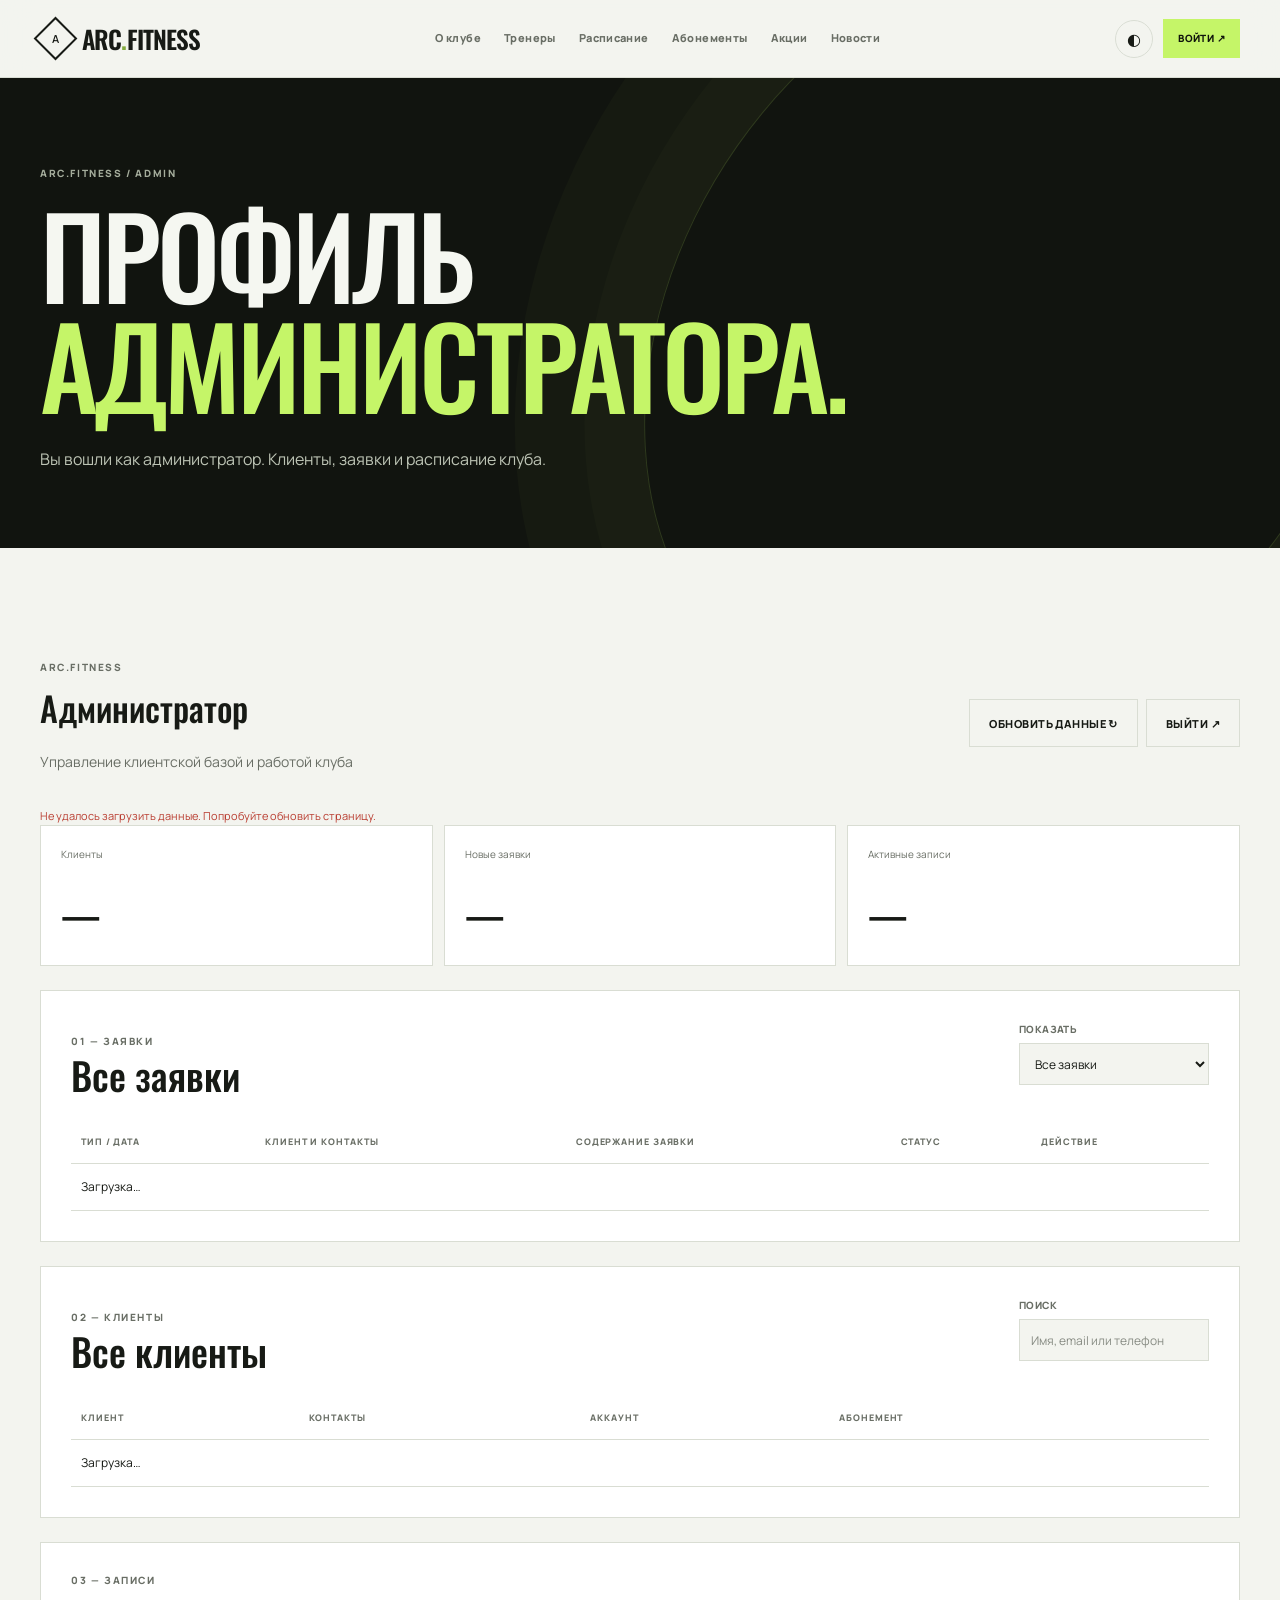
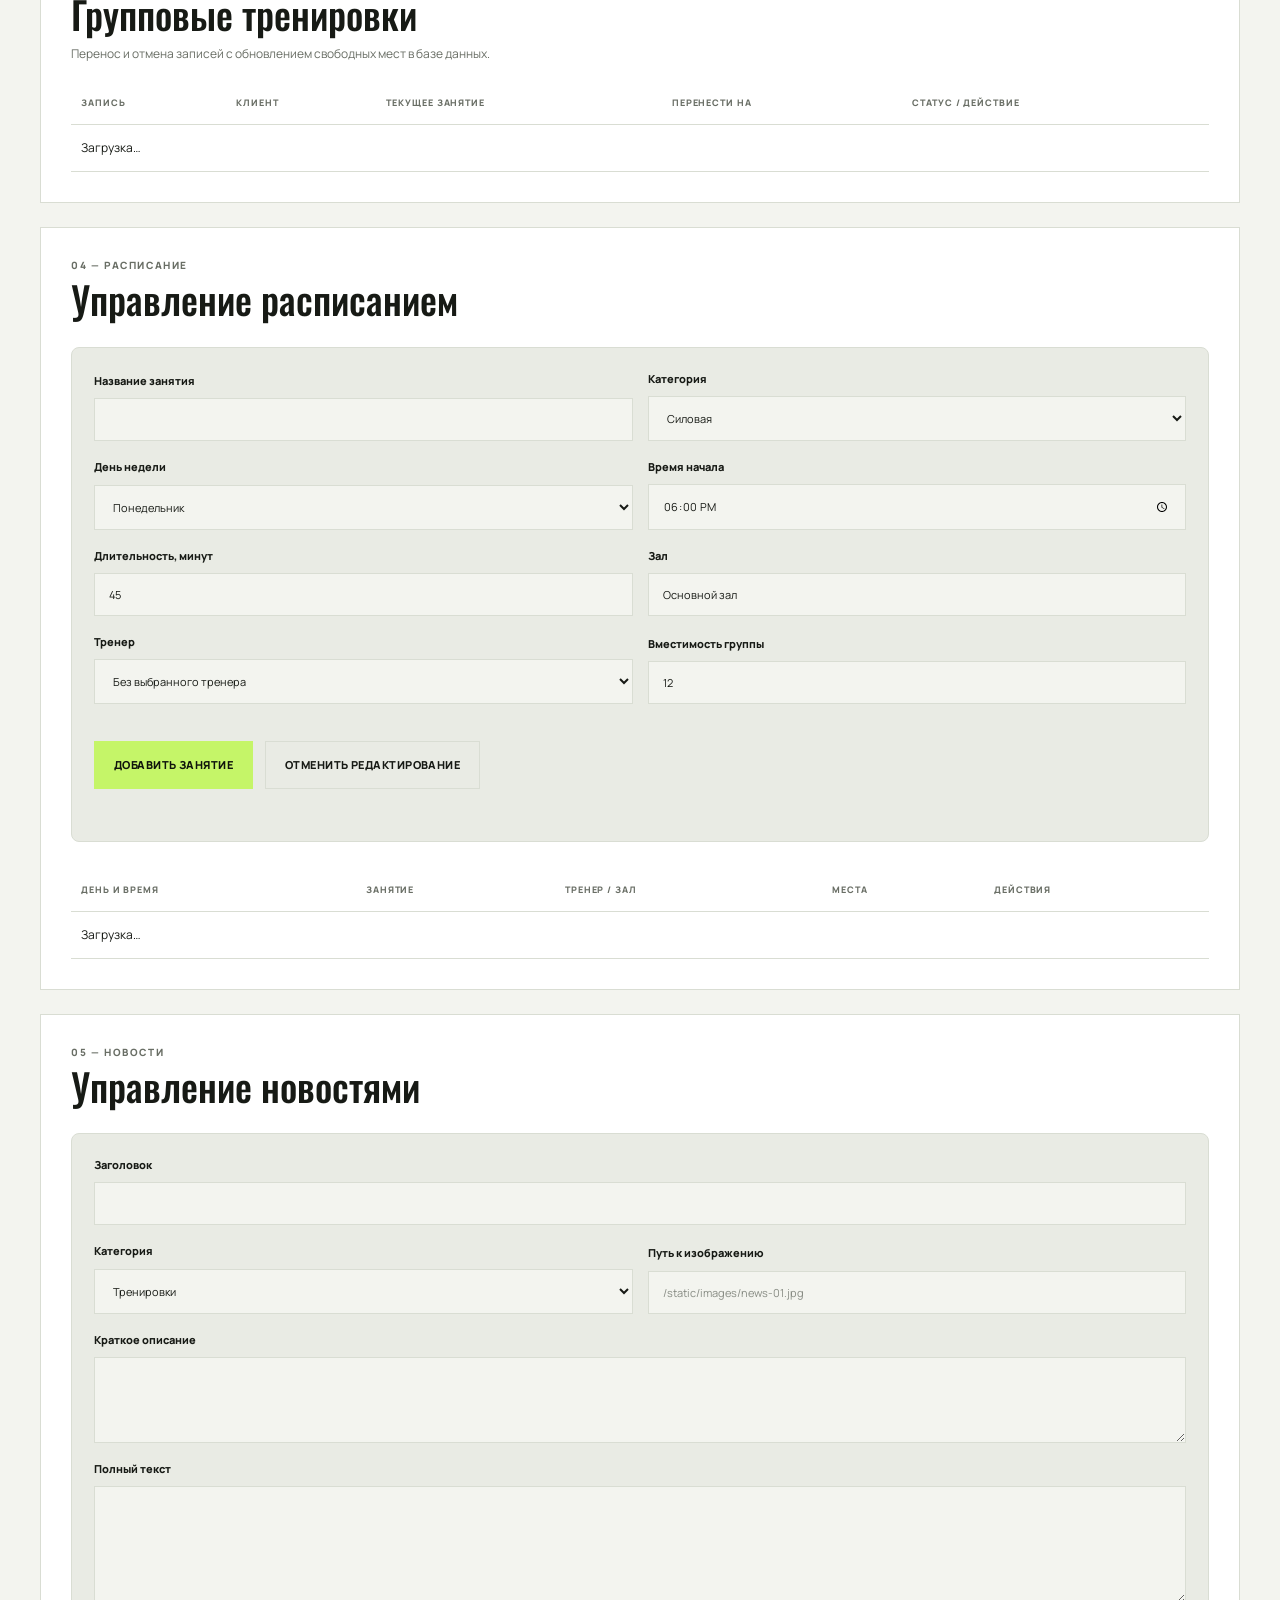
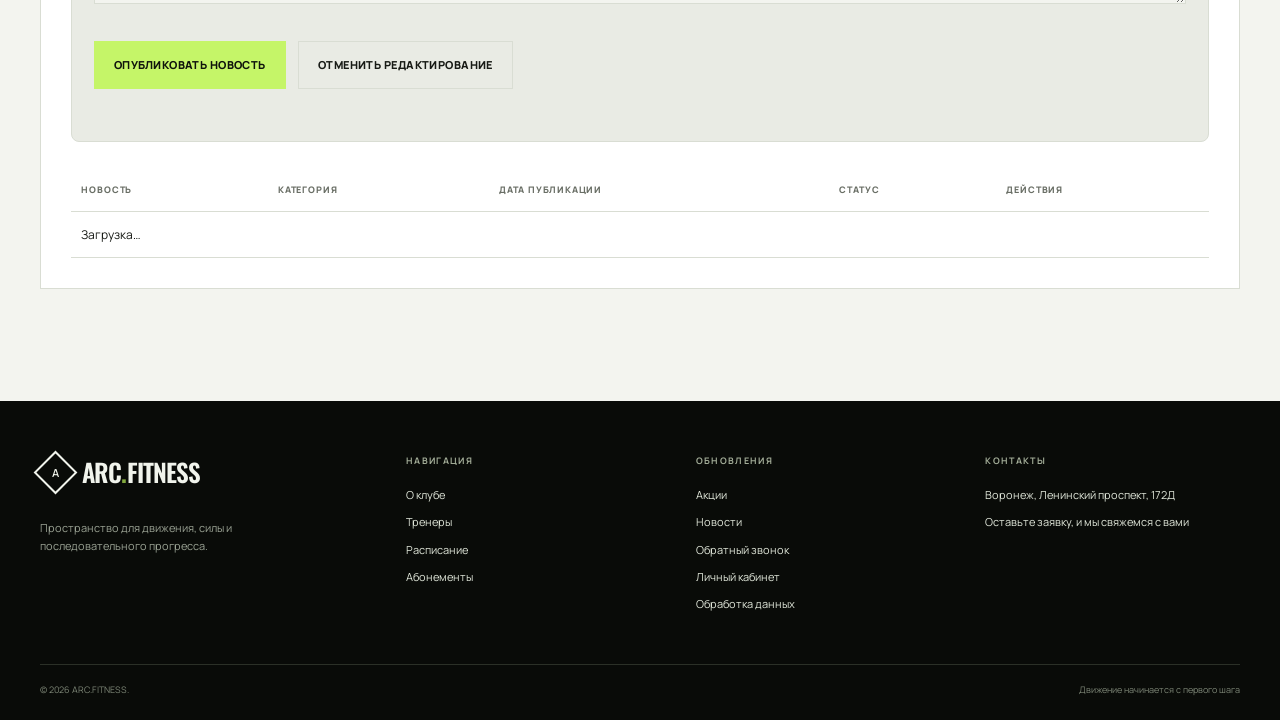
==== commit f0129ed9: "Добавлена возможность создания и редактирования новостей в админке - Backend: добавлен PUT /api/admi" ====
--- a/pages/admin.html
+++ b/pages/admin.html
@@ -53,6 +53,22 @@
       </form>
       <div class="admin-table-wrap top-gap"><table class="admin-table admin-table-large"><thead><tr><th>День и время</th><th>Занятие</th><th>Тренер / зал</th><th>Места</th><th>Действия</th></tr></thead><tbody data-admin-classes><tr><td colspan="5">Загрузка…</td></tr></tbody></table></div>
     </section>
+
+    <section class="dashboard-panel admin-section" id="admin-news"><div class="panel-heading"><div><p class="eyebrow">05 — НОВОСТИ</p><h2>Управление новостями</h2></div></div>
+      <form class="admin-class-form" data-admin-news-form>
+        <input type="hidden" name="news_id">
+        <div class="admin-form-grid">
+          <label class="label-full">Заголовок<input name="title" required minlength="2" maxlength="200"></label>
+          <label>Категория<select name="category" required><option value="Тренировки">Тренировки</option><option value="События">События</option><option value="Здоровье">Здоровье</option><option value="Питание">Питание</option><option value="Новости клуба">Новости клуба</option></select></label>
+          <label>Путь к изображению<input name="image_path" placeholder="/static/images/news-01.jpg" maxlength="200"></label>
+          <label class="label-full">Краткое описание<textarea name="excerpt" required minlength="10" maxlength="300" rows="2"></textarea></label>
+          <label class="label-full">Полный текст<textarea name="body" required minlength="10" maxlength="5000" rows="6"></textarea></label>
+        </div>
+        <div class="admin-form-actions"><button class="button button-lime" type="submit" data-news-submit>Опубликовать новость</button><button class="button button-outline" type="button" data-news-cancel hidden>Отменить редактирование</button></div>
+        <p class="form-status" data-news-form-status aria-live="polite"></p>
+      </form>
+      <div class="admin-table-wrap top-gap"><table class="admin-table admin-table-large"><thead><tr><th>Новость</th><th>Категория</th><th>Дата публикации</th><th>Статус</th><th>Действия</th></tr></thead><tbody data-admin-news-list><tr><td colspan="5">Загрузка…</td></tr></tbody></table></div>
+    </section>
   </div></section>
 </main>
 <dialog class="client-dialog" data-client-dialog aria-labelledby="client-dialog-title"><div class="client-dialog-head"><div><p class="eyebrow">ARC.FITNESS / CLIENT</p><h2 id="client-dialog-title">Карточка клиента</h2></div><button class="icon-button" type="button" data-close-client aria-label="Закрыть">×</button></div><div data-client-detail class="client-dialog-content"><p>Загружаем информацию…</p></div></dialog>
--- a/static/css/style.css
+++ b/static/css/style.css
@@ -403,6 +403,7 @@
 .admin-table button:hover { background: var(--lime); color: #11150d; }
 .admin-form-grid { display: grid; grid-template-columns: repeat(2, 1fr); gap: 0 15px; align-items: end; }
 .admin-form-grid .form-span-all { grid-column: 1 / -1; }
+.admin-form-grid .label-full { grid-column: 1 / -1; }
 .admin-form-grid .button { justify-self: start; margin-bottom: 17px; }
 .admin-news-list { display: grid; grid-template-columns: repeat(2, 1fr); gap: 10px; margin-top: 25px; }
 .admin-news-row { display: flex; justify-content: space-between; gap: 15px; align-items: start; padding: 12px; border: 1px solid var(--line); }
